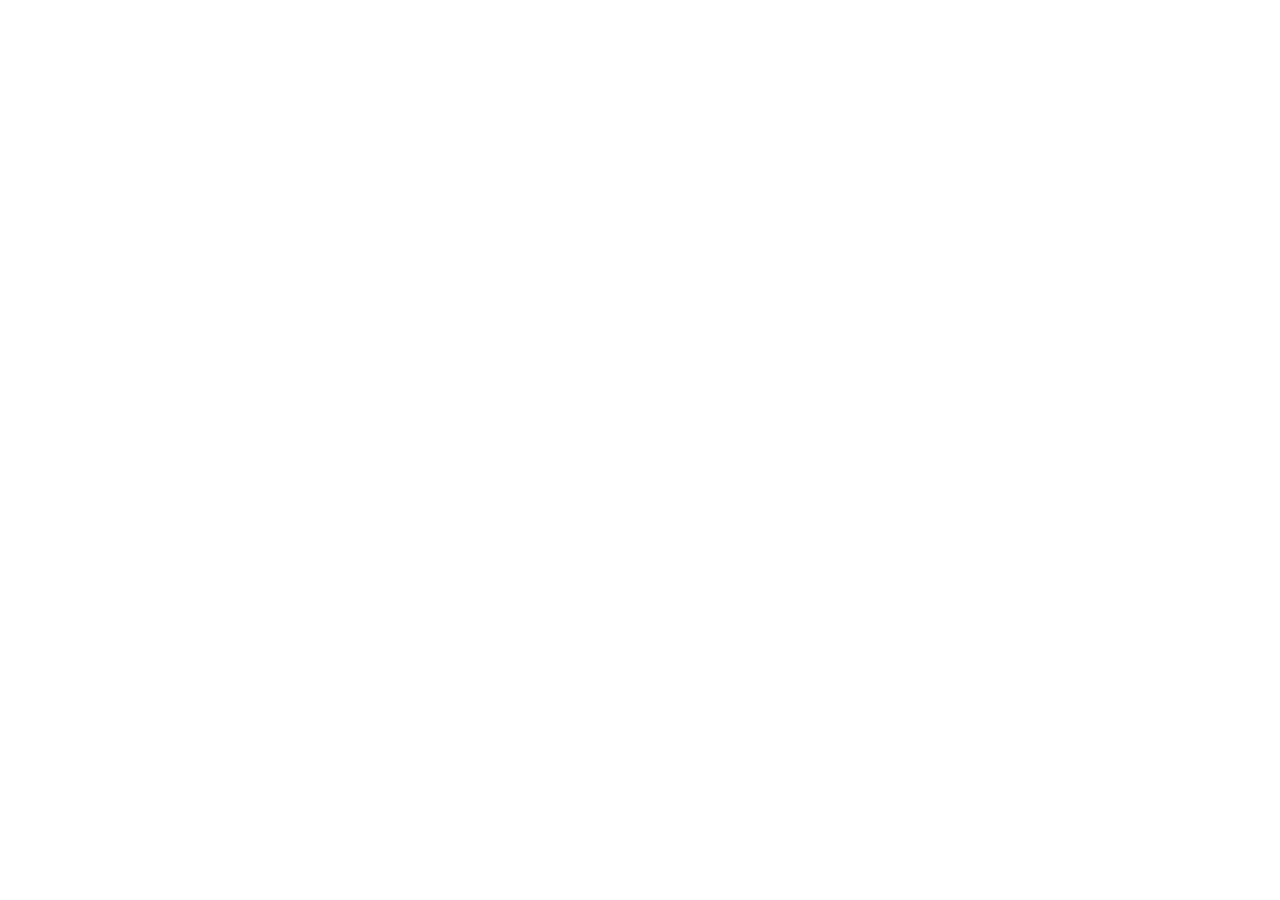
==== dahlior.html @ 2008b438 "Lade till grundskelettet för HTML/CSS/JS" ====
<!DOCTYPE html>
<html lang="sv">
<head>
    <meta charset="UTF-8">
    <meta name="viewport" content="width=device-width, initial-scale=1.0">
    <title>Våra Dahlior - Sohlahlia</title>
    <link rel="stylesheet" href="css/style.css">
</head>
<body>
    <script src="js/main.js"></script>
</body>
</html>
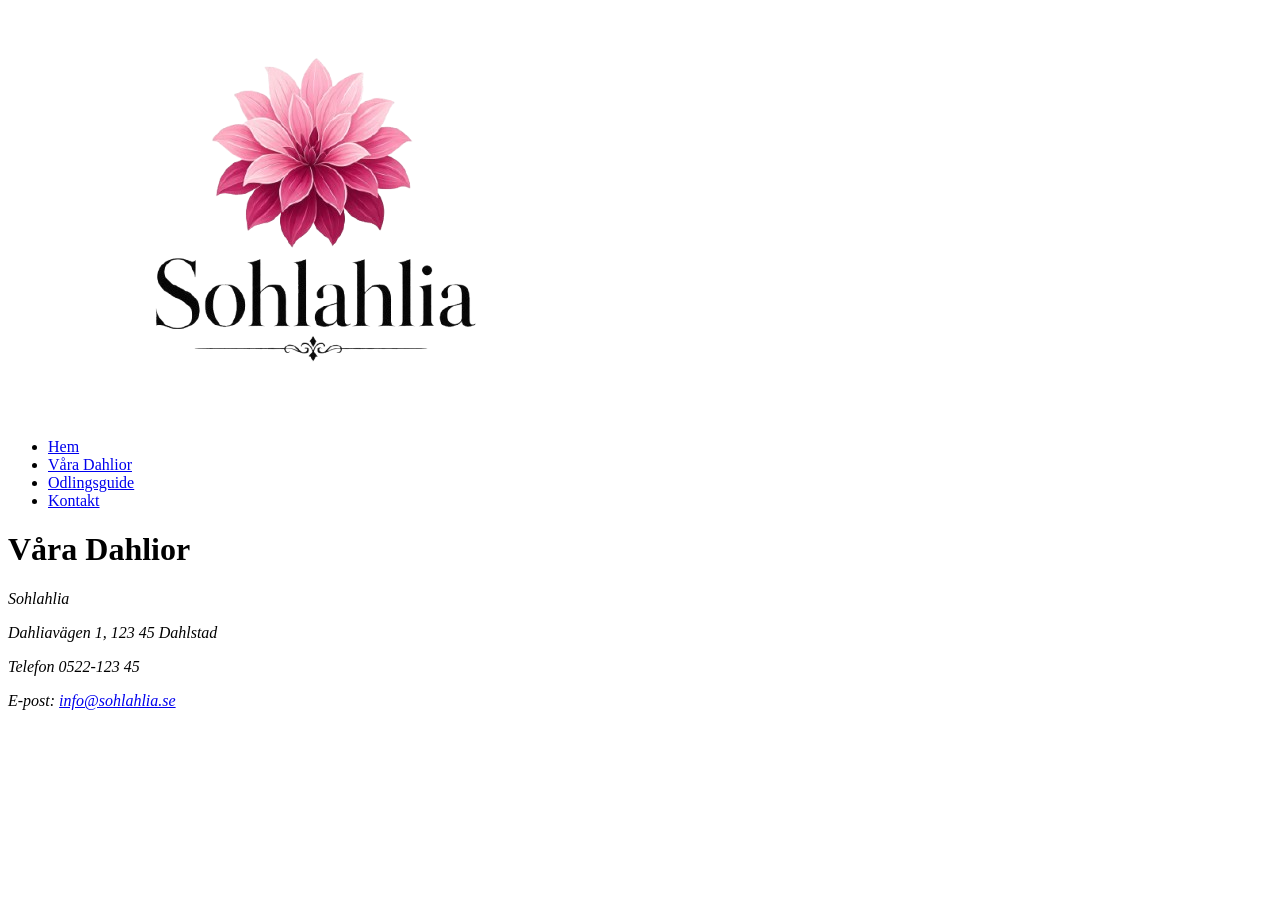
==== commit daba083c: "var i fel mapp, men lagt till header, main och footer på alla sidor och en readme" ====
--- a/dahlior.html
+++ b/dahlior.html
@@ -7,6 +7,32 @@
     <link rel="stylesheet" href="css/style.css">
 </head>
 <body>
+    <header>
+        <a href="index.html">
+            <img src="images/logga.png" alt="Sohlahlia loggan - till startsidan">
+        </a>
+        <!-- Navigationsmenyn -->
+        <nav>
+            <ul>
+                <li><a href="index.html">Hem</a></li>
+                <li><a href="dahlior.html">Våra Dahlior</a></li>
+                <li><a href="odlingsguide.html">Odlingsguide</a></li>
+                <li><a href="kontakt.html">Kontakt</a></li>
+            </ul>
+        </nav>
+    </header>
+    <main>
+        <h1>Våra Dahlior</h1>
+    </main>
+    <footer>
+        <address>
+            <!-- Sidfot med kontaktuppgifter -->
+            <p>Sohlahlia</p>
+            <p>Dahliavägen 1, 123 45 Dahlstad</p>
+            <p>Telefon 0522-123 45</p>
+            <p>E-post: <a href="mailto:info@sohlahlia.se">info@sohlahlia.se</a></p>
+        </address>
+    </footer>
     <script src="js/main.js"></script>
 </body>
 </html>
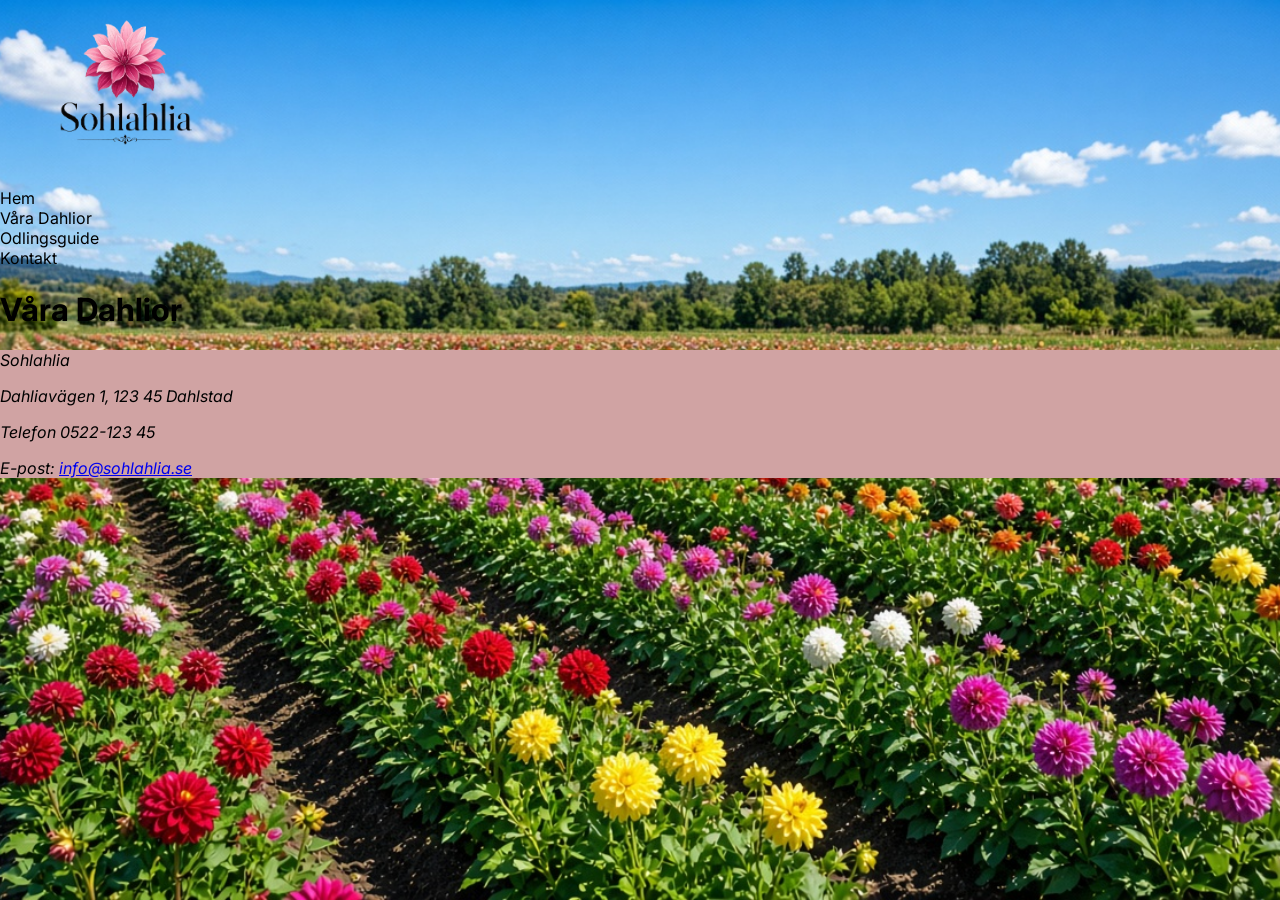
==== commit bb6c700a: "Lagt till grundläggande CSS: Typsnitt, färger, meny och backgrundsbild" ====
--- a/dahlior.html
+++ b/dahlior.html
@@ -4,6 +4,7 @@
     <meta charset="UTF-8">
     <meta name="viewport" content="width=device-width, initial-scale=1.0">
     <title>Våra Dahlior - Sohlahlia</title>
+    <link rel="stylesheet" href="https://fonts.googleapis.com/css2?family=Inter:wght@400;700&display=swap">
     <link rel="stylesheet" href="css/style.css">
 </head>
 <body>
--- a/css/style.css
+++ b/css/style.css
@@ -0,0 +1,38 @@
+/* Grundinställningar för hela sidan */
+body {
+    font-family: "Inter", sans-serif;
+    color: #000000;
+    margin: 0;
+    background-image: url("../images/Bakgrundsbilden.jpg");
+    background-size: cover;
+    background-position: center;
+    background-attachment: fixed;
+    min-height: 100vh;
+}
+
+/* Footer */
+footer {
+    background-color: #D0A3A3;
+}
+
+/* Loggan i headern */
+header img {
+    width: 250px;
+}
+
+/* Huvudmenyn */
+nav ul {
+    list-style: none;
+    padding: 0;
+}
+
+/* Länkarna i menyn */
+nav a {
+    color: #000000;
+    text-decoration: none;
+}
+
+/* För större skärmar */
+@media (min-width: 768px) {
+
+}
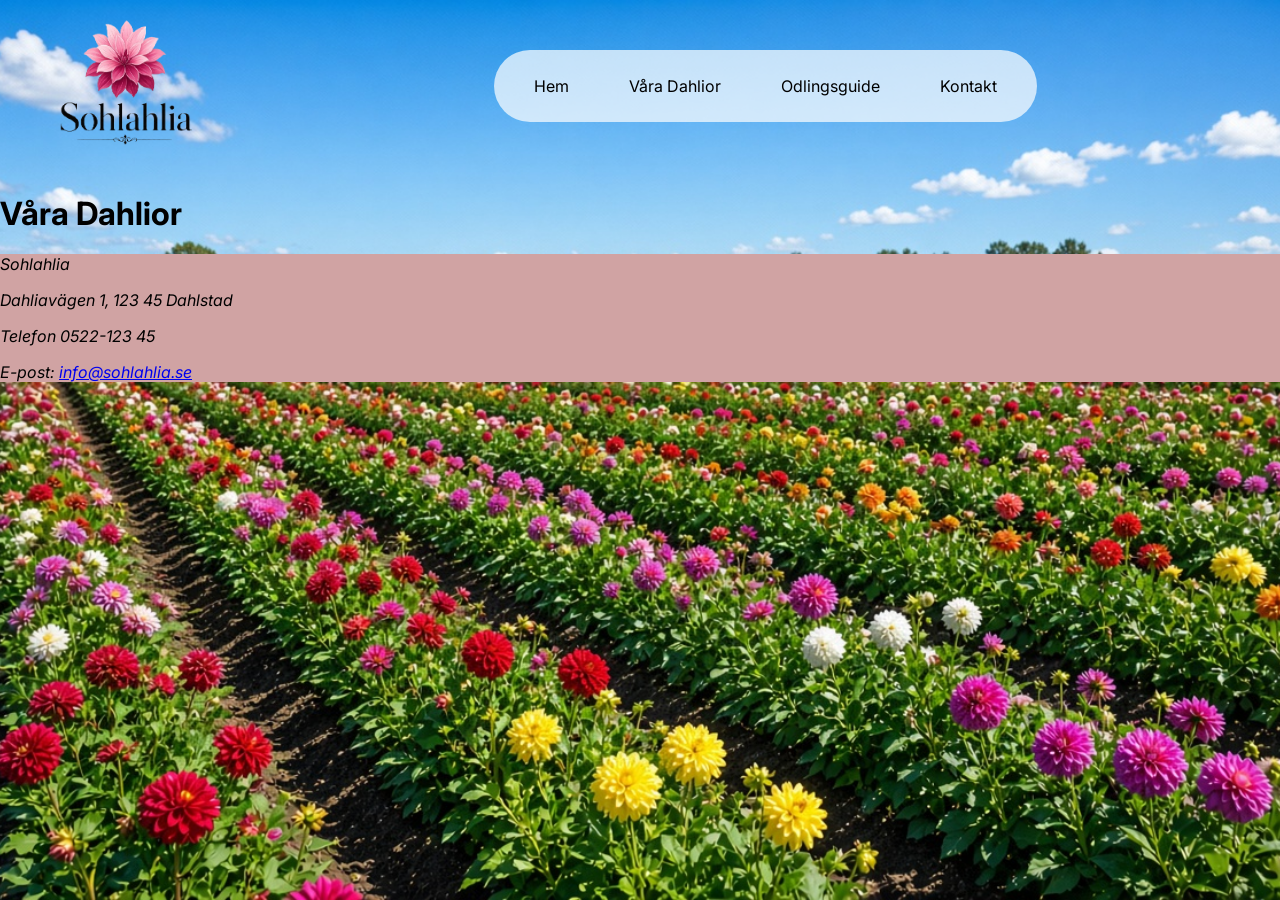
==== commit c675a2a5: "Lagt till hamburgarmenyn i javascript så den går att klicka på" ====
--- a/dahlior.html
+++ b/dahlior.html
@@ -12,6 +12,9 @@
         <a href="index.html">
             <img src="images/logga.png" alt="Sohlahlia loggan - till startsidan">
         </a>
+        <!-- Knappen som öppnar och stänger hamburgemenyn på mobil -->
+         <button class="menyknapp">☰ Meny</button>
+         
         <!-- Navigationsmenyn -->
         <nav>
             <ul>
--- a/css/style.css
+++ b/css/style.css
@@ -32,7 +32,42 @@
     text-decoration: none;
 }
 
+/* Döljer menyn tills man trycker på hamburgarknappen */
+nav {
+    display: none;
+}
+
+/* Menyn visas när Javascript läser klassen "open" */
+nav.open {
+    display: block;
+}
+
 /* För större skärmar */
 @media (min-width: 768px) {
 
+    /* Loggan till vänster och meny till höger*/
+    header {
+    display: flex;
+    justify-content: space-between;
+    align-items: center;
+    }
+
+    /* hamburgarknappen behövs inte på större skärmar */
+    .menyknapp {
+        display: none;
+    }
+
+    /* Menyns runda fält */
+    nav {
+        display: block;
+        background-color: rgba(255, 255, 255, 0.7);
+        border-radius: 50px;
+        padding: 10px 40px;
+        margin: 0 auto;
+    }
+    nav ul {
+        display: flex;
+        gap: 60px;
+    }
+
 }
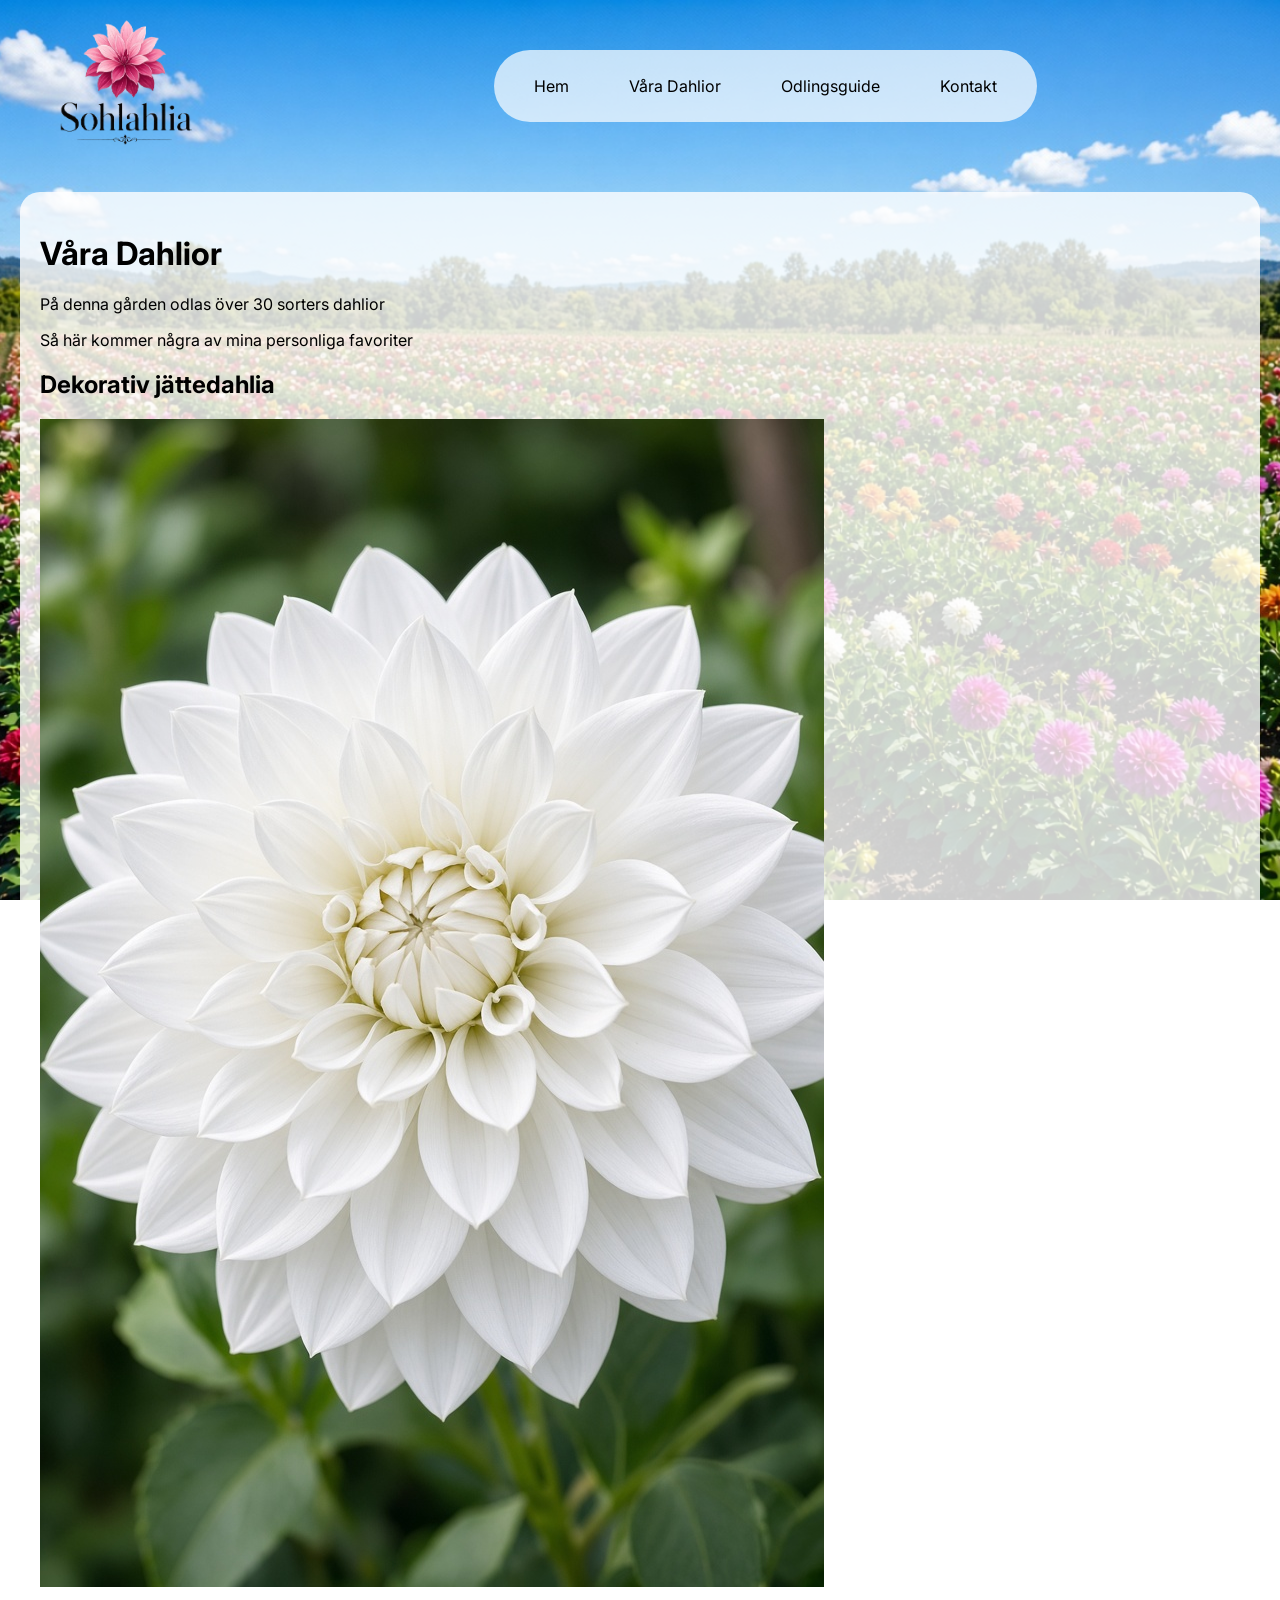
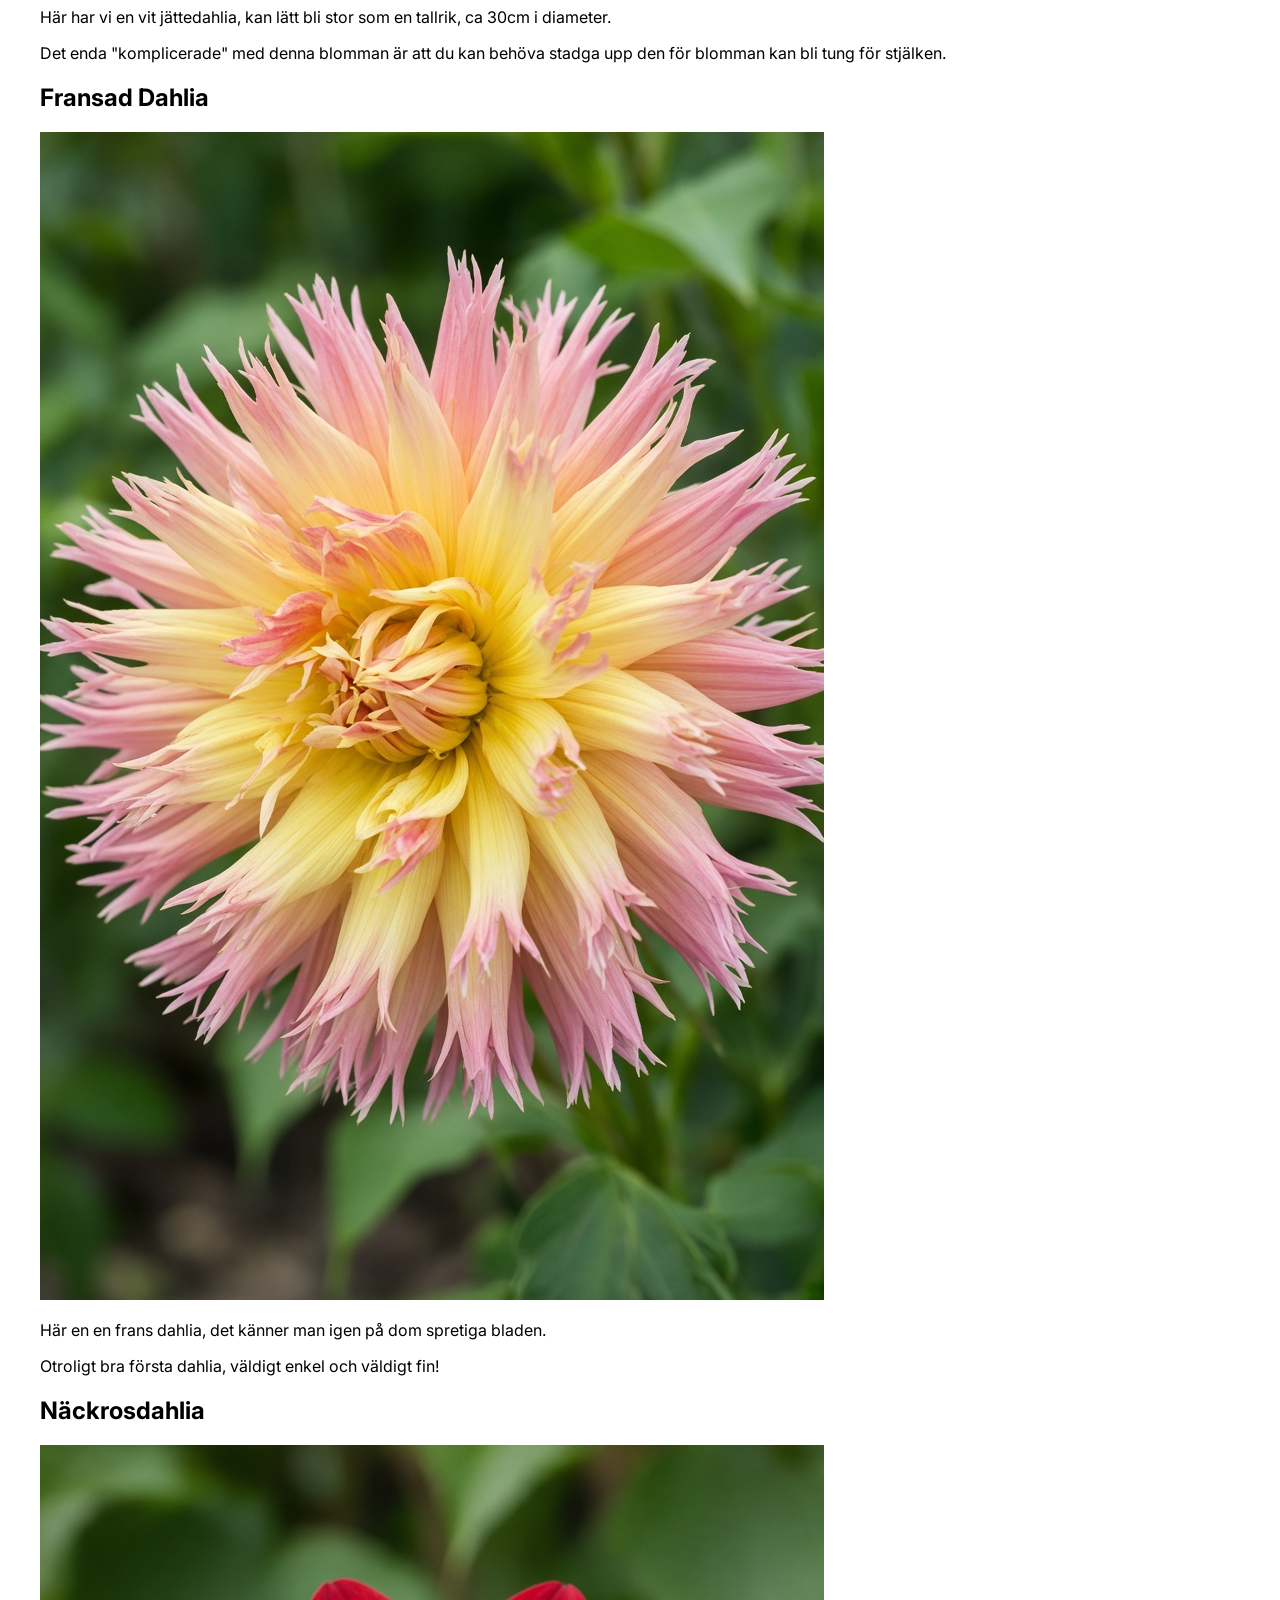
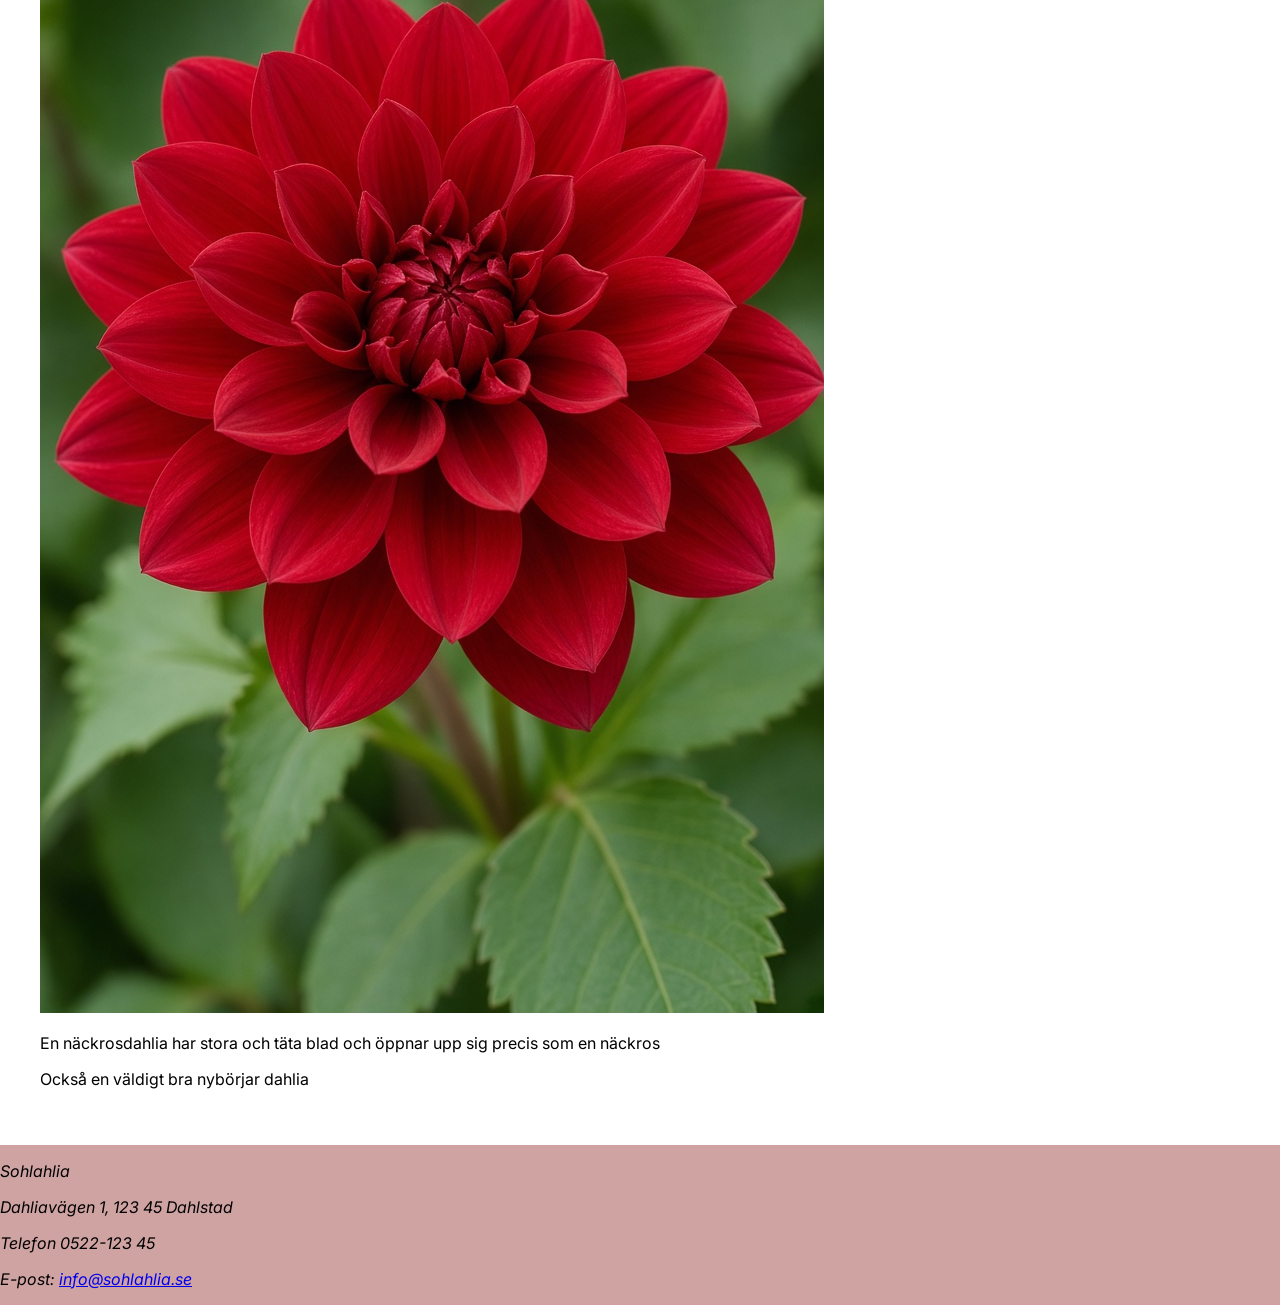
==== commit f91ec72a: "Lagt till 3 bilder på dahlior och beskrivningar, allt i dahlior.html" ====
--- a/dahlior.html
+++ b/dahlior.html
@@ -27,6 +27,30 @@
     </header>
     <main>
         <h1>Våra Dahlior</h1>
+        <p>På denna gården odlas över 30 sorters dahlior</p>
+        <p>Så här kommer några av mina personliga favoriter</p>
+
+        <!-- Mina favoriter -->
+        <section>
+            <h2>Dekorativ jättedahlia</H2>
+            <img src="images/vit-dekorativdahlia.jpg" alt="en stor vit dahlia">
+            <p>Här har vi en vit jättedahlia, kan lätt bli stor som en tallrik, ca 30cm i diameter.</p>
+            <p>Det enda "komplicerade" med denna blomman är att du kan behöva stadga upp den för blomman kan bli tung för stjälken.</p>
+        </section>
+
+        <section>
+            <h2>Fransad Dahlia</H2>
+            <img src="images/yellow-pink-fransdahlia.jpg" alt="en gul och rosa fransdahlia">
+            <p>Här en en frans dahlia, det känner man igen på dom spretiga bladen.</p>
+            <p>Otroligt bra första dahlia, väldigt enkel och väldigt fin!</p>
+        </section>
+
+        <section>
+            <h2>Näckrosdahlia</h2>
+            <img src="images/red-dahlia.jpg" alt="en röd Näckrosdahlia">
+            <p>En näckrosdahlia har stora och täta blad och öppnar upp sig precis som en näckros</p>
+            <p>Också en väldigt bra nybörjar dahlia</p>
+        </section>
     </main>
     <footer>
         <address>
--- a/css/style.css
+++ b/css/style.css
@@ -8,11 +8,22 @@
     background-position: center;
     background-attachment: fixed;
     min-height: 100vh;
+    display: flex;
+    flex-direction: column;
+}
+
+/* Lägger till en ljus ruta på all text */
+main {
+    background-color: rgba(255, 255, 255, 0.8);
+    border-radius: 20px;
+    padding: 20px;
+    margin: 20px;
 }
 
 /* Footer */
 footer {
     background-color: #D0A3A3;
+    margin-top: auto;
 }
 
 /* Loggan i headern */
@@ -37,15 +48,73 @@
     display: none;
 }
 
-/* Menyn visas när Javascript läser klassen "open" */
+/* Menyn visas när Javascript lägger till klassen "open" */
 nav.open {
+    display: inline-block;
+    background-color: rgba(255, 255, 255, 0.7);
+    border-radius: 20px;
+    padding: 10px 20px;
+}
+
+/* Menyknappen på mobil */
+.menyknapp {
     display: block;
+    background-color: #835A5A;
+    color: #FFFFFF;
+    border: none;
+    border-radius: 50px;
+    padding: 10px 20px;
+    font-size: 18px;
+}
+
+/* Kontaktformuläret */
+form {
+    background-color: rgba(255, 255, 255, 0.7);
+    border-radius: 20px;
+    padding: 20px;
+    max-width: 500px;
+}
+
+/* Rubrikerna till fälten */
+form label {
+    display: block;
+    margin-top: 15px;
+    font-weight: bold;
+}
+
+/* Fälten man skriver i */
+form input,
+form textarea {
+    display: block;
+    width: 100%;
+    box-sizing: border-box;
+    padding: 10px;
+    margin-top: 5px;
+    border-radius: 10px;
+    font-family: "Inter", sans-serif;
+    font-size: 16px;
+}
+
+/* Själva skicka knappen */
+form button {
+    background-color: #835A5A;
+    margin-top: 20px;
+    color: #FFFFFF;
+    border: none;
+    border-radius: 50px;
+    padding: 10px 30px;
+    font-size: 18px;
+}
+/* Felmeddelande i formuläret*/
+.felmeddelande {
+    color: #B00020;
+    margin: 5px 0 0 0;
 }
 
 /* För större skärmar */
 @media (min-width: 768px) {
 
-    /* Loggan till vänster och meny till höger*/
+    /* Loggan till vänster och meny i mitten*/
     header {
     display: flex;
     justify-content: space-between;
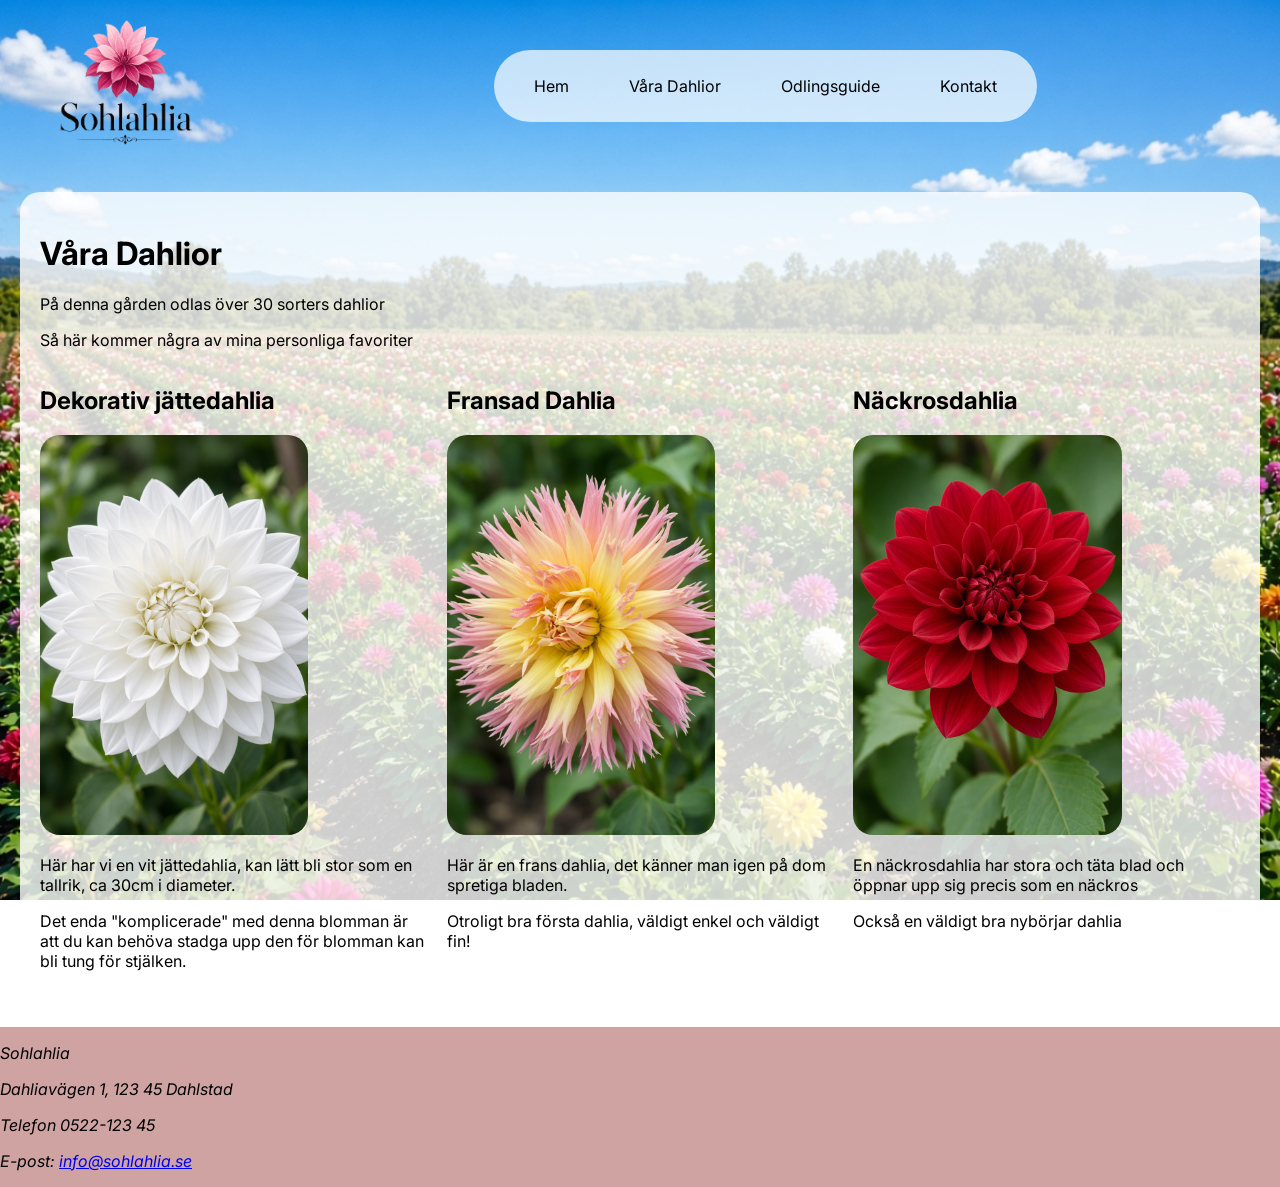
==== commit c1ab85ce: "CSS kod för dahliorna klar, nu visas dom vågrätt på stora skärmar och lodrätt på små" ====
--- a/dahlior.html
+++ b/dahlior.html
@@ -29,28 +29,30 @@
         <h1>Våra Dahlior</h1>
         <p>På denna gården odlas över 30 sorters dahlior</p>
         <p>Så här kommer några av mina personliga favoriter</p>
+        
+        <div class="sorter">
+            <!-- Mina favoriter -->
+            <section>
+                <h2>Dekorativ jättedahlia</h2>
+                <img src="images/vit-dekorativdahlia.jpg" alt="en stor vit dahlia">
+                <p>Här har vi en vit jättedahlia, kan lätt bli stor som en tallrik, ca 30cm i diameter.</p>
+                <p>Det enda "komplicerade" med denna blomman är att du kan behöva stadga upp den för blomman kan bli tung för stjälken.</p>
+            </section>
 
-        <!-- Mina favoriter -->
-        <section>
-            <h2>Dekorativ jättedahlia</H2>
-            <img src="images/vit-dekorativdahlia.jpg" alt="en stor vit dahlia">
-            <p>Här har vi en vit jättedahlia, kan lätt bli stor som en tallrik, ca 30cm i diameter.</p>
-            <p>Det enda "komplicerade" med denna blomman är att du kan behöva stadga upp den för blomman kan bli tung för stjälken.</p>
-        </section>
+            <section>
+                <h2>Fransad Dahlia</h2>
+                <img src="images/yellow-pink-fransdahlia.jpg" alt="en gul och rosa fransdahlia">
+                <p>Här är en frans dahlia, det känner man igen på dom spretiga bladen.</p>
+                <p>Otroligt bra första dahlia, väldigt enkel och väldigt fin!</p>
+            </section>
 
-        <section>
-            <h2>Fransad Dahlia</H2>
-            <img src="images/yellow-pink-fransdahlia.jpg" alt="en gul och rosa fransdahlia">
-            <p>Här en en frans dahlia, det känner man igen på dom spretiga bladen.</p>
-            <p>Otroligt bra första dahlia, väldigt enkel och väldigt fin!</p>
-        </section>
-
-        <section>
-            <h2>Näckrosdahlia</h2>
-            <img src="images/red-dahlia.jpg" alt="en röd Näckrosdahlia">
-            <p>En näckrosdahlia har stora och täta blad och öppnar upp sig precis som en näckros</p>
-            <p>Också en väldigt bra nybörjar dahlia</p>
-        </section>
+            <section>
+                <h2>Näckrosdahlia</h2>
+                <img src="images/red-dahlia.jpg" alt="en röd Näckrosdahlia">
+                <p>En näckrosdahlia har stora och täta blad och öppnar upp sig precis som en näckros</p>
+                <p>Också en väldigt bra nybörjar dahlia</p>
+            </section>
+        </div>
     </main>
     <footer>
         <address>
--- a/css/style.css
+++ b/css/style.css
@@ -18,6 +18,13 @@
     border-radius: 20px;
     padding: 20px;
     margin: 20px;
+}
+
+/* Bilderna i dahlior.html */
+main img {
+    max-width: 100%;
+    max-height: 400px;
+    border-radius: 20px;
 }
 
 /* Footer */
@@ -139,4 +146,10 @@
         gap: 60px;
     }
 
-}+    /* Sorterar dahliorna i 3 kolumner på stora skärmar */
+    .sorter {
+        display: grid;
+        grid-template-columns: 1fr 1fr 1fr;
+        gap: 20px;
+    }
+}
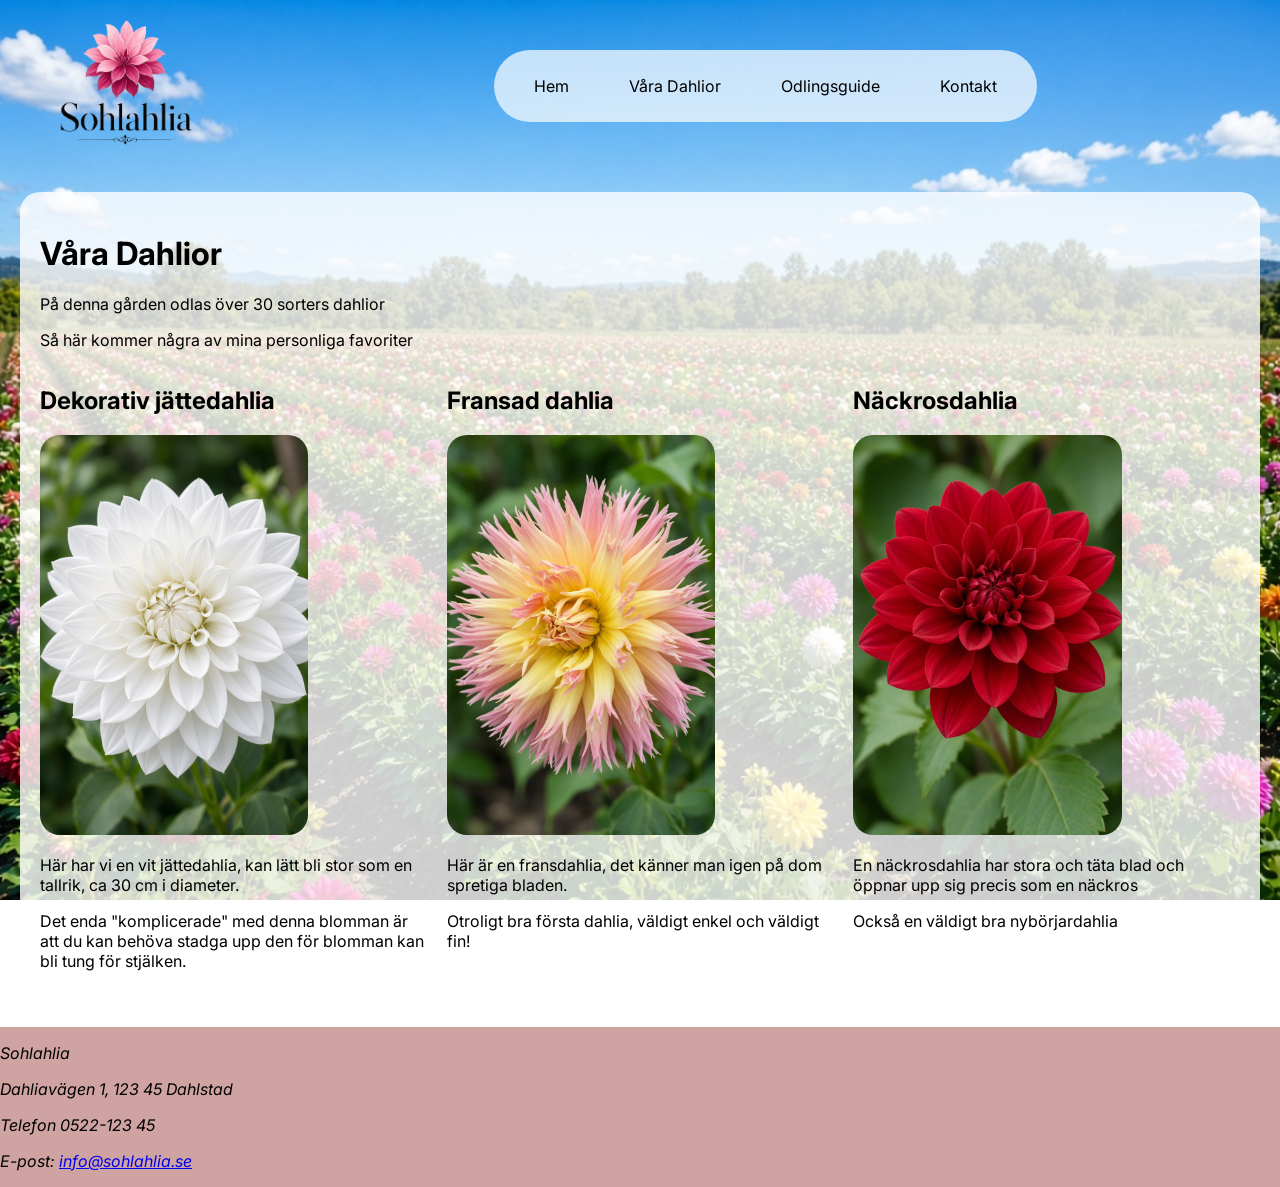
==== commit d3abef9d: "Validerat alla filer och allt är grönt samt rättat lite särskrivning och stavfel" ====
--- a/dahlior.html
+++ b/dahlior.html
@@ -35,22 +35,22 @@
             <section>
                 <h2>Dekorativ jättedahlia</h2>
                 <img src="images/vit-dekorativdahlia.jpg" alt="en stor vit dahlia">
-                <p>Här har vi en vit jättedahlia, kan lätt bli stor som en tallrik, ca 30cm i diameter.</p>
+                <p>Här har vi en vit jättedahlia, kan lätt bli stor som en tallrik, ca 30 cm i diameter.</p>
                 <p>Det enda "komplicerade" med denna blomman är att du kan behöva stadga upp den för blomman kan bli tung för stjälken.</p>
             </section>
 
             <section>
-                <h2>Fransad Dahlia</h2>
+                <h2>Fransad dahlia</h2>
                 <img src="images/yellow-pink-fransdahlia.jpg" alt="en gul och rosa fransdahlia">
-                <p>Här är en frans dahlia, det känner man igen på dom spretiga bladen.</p>
+                <p>Här är en fransdahlia, det känner man igen på dom spretiga bladen.</p>
                 <p>Otroligt bra första dahlia, väldigt enkel och väldigt fin!</p>
             </section>
 
             <section>
                 <h2>Näckrosdahlia</h2>
-                <img src="images/red-dahlia.jpg" alt="en röd Näckrosdahlia">
+                <img src="images/red-dahlia.jpg" alt="en röd näckrosdahlia">
                 <p>En näckrosdahlia har stora och täta blad och öppnar upp sig precis som en näckros</p>
-                <p>Också en väldigt bra nybörjar dahlia</p>
+                <p>Också en väldigt bra nybörjardahlia</p>
             </section>
         </div>
     </main>
--- a/css/style.css
+++ b/css/style.css
@@ -25,6 +25,12 @@
     max-width: 100%;
     max-height: 400px;
     border-radius: 20px;
+}
+
+/* Bilderna i odlingsguiden hamnar under texten */
+.steg img {
+    display: block;
+    margin-top: 10px;
 }
 
 /* Footer */
@@ -152,4 +158,12 @@
         grid-template-columns: 1fr 1fr 1fr;
         gap: 20px;
     }
+
+    /* Sorterar bilderna i guiden i 3 kolumner på stora skärmar */
+    .steg {
+        display: grid;
+        grid-template-columns: 1fr 1fr 1fr;
+        gap: 20px;
+        list-style-position: inside;
+    }
 }
